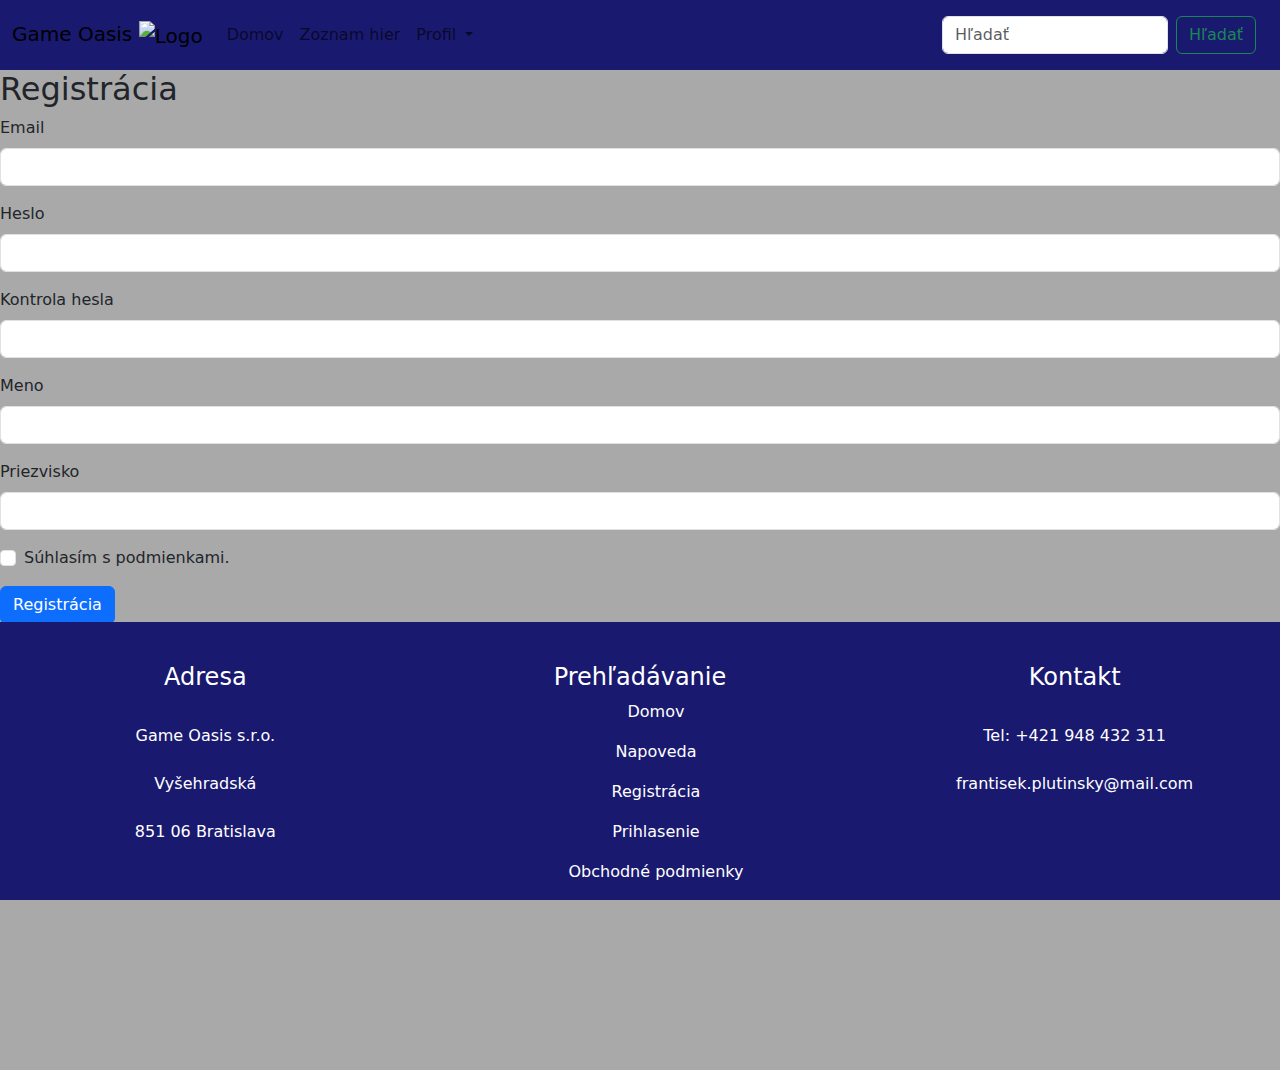
==== registracia.html @ a24d1298 "s" ====
<!DOCTYPE html>
<html lang="en">
<head>
    <meta charset="UTF-8">
    <title>Registrácia</title>

    <link href="https://cdn.jsdelivr.net/npm/bootstrap@5.3.3/dist/css/bootstrap.min.css" rel="stylesheet" integrity="sha384-QWTKZyjpPEjISv5WaRU9OFeRpok6YctnYmDr5pNlyT2bRjXh0JMhjY6hW+ALEwIH" crossorigin="anonymous">
    <script src="https://cdn.jsdelivr.net/npm/bootstrap@5.3.3/dist/js/bootstrap.bundle.min.js" integrity="sha384-YvpcrYf0tY3lHB60NNkmXc5s9fDVZLESaAA55NDzOxhy9GkcIdslK1eN7N6jIeHz" crossorigin="anonymous"></script>

    <link rel="stylesheet" href="style.css">

</head>

<body>
<section class="header">
    <nav class="navbar navbar-expand-lg bg-body-tertiary">
        <div class="container-fluid">
            <a class="navbar-brand" href="index.html">Game Oasis
                <img src="/img/logo.png" alt="Logo" width="40" height="50">
            </a>
            <button class="navbar-toggler" type="button" data-bs-toggle="collapse" data-bs-target="#navbarNavDropdown" aria-controls="navbarNavDropdown" aria-expanded="false" aria-label="Toggle navigation">
                <span class="navbar-toggler-icon"></span>
            </button>
            <div class="collapse navbar-collapse" id="navbarNavDropdown">
                <ul class="navbar-nav">
                    <li class="nav-item">
                        <a class="nav-link" aria-current="page" href="index.html">Domov</a>
                    </li>
                    <li class="nav-item">
                        <a class="nav-link" href="zoznam_hier.html">Zoznam hier</a>
                    </li>
                    <li class="nav-item dropdown">
                        <a class="nav-link dropdown-toggle" href="#" role="button" data-bs-toggle="dropdown" aria-expanded="false">
                            Profil
                        </a>
                        <ul class="dropdown-menu">
                            <li><a class="dropdown-item" href="prihlasenie.html">Prihlásiť</a></li>
                            <li><a class="dropdown-item" href="registracia.html">Zaregistrovať</a></li>
                        </ul>
                    </li>
                </ul>
            </div>

            <nav class="navbar bg-body-tertiary">
                <div class="container-fluid">
                    <form class="d-flex" role="search">
                        <input class="form-control me-2" type="search" placeholder="Hľadať" aria-label="Search">
                        <button class="btn btn-outline-success" type="submit">Hľadať</button>
                    </form>
                </div>
            </nav>
        </div>
    </nav>
</section>
<section class="main_body">
    <form>
        <h2>Registrácia</h2>
        <div class="mb-3">
            <label for="email" class="form-label">Email</label>
            <input type="email" class="form-control" id="email" aria-describedby="emailHelp">
        </div>
        <div class="mb-3">
            <label for="password" class="form-label">Heslo</label>
            <input type="password" class="form-control" id="password">
        </div>
        <div class="mb-3">
            <label for="password" class="form-label">Kontrola hesla </label>
            <input type="password" class="form-control" id="password">
        </div>
        <div class="mb-3">
            <label for="first-name" class="form-label">Meno</label>
            <input type="text" class="form-control" id="first-name" aria-describedby="emailHelp">
        </div>
        <div class="mb-3">
            <label for="last-name" class="form-label">Priezvisko</label>
            <input type="text" class="form-control" id="last-name" aria-describedby="emailHelp">
        </div>
        <div class="mb-3 form-check">
            <input type="checkbox" class="form-check-input" id="check">
            <label class="form-check-label" for="check">Súhlasím s podmienkami.</label>
        </div>
        <button type="submit" class="btn btn-primary">Registrácia</button>
    </form>

</section>

<section class="footer">
    <div class="row">
        <div class="col-sm-4">
            <h4>Adresa</h4><br><p>Game Oasis s.r.o.<br><br>Vyšehradská <br><br> 851 06 Bratislava</p>
        </div>
        <div class="col-sm-4">
            <h4>Prehľadávanie</h4>
            <ul type="none">
                <li><a href="index.html"><p>Domov</p></a></li>
                <li><a href="napoveda.html"><p>Napoveda</p></a></li>
                <li><a href="registracia.html"><p>Registrácia</p></a></li>
                <li><a href="prihlasenie.html"><p>Prihlasenie</p></a></li>
                <li><a href="podmienky.html"><p>Obchodné podmienky</p></a></li>
            </ul>
        </div>
        <div class="col-sm-4">
            <h4>Kontakt</h4><br><p>Tel: +421 948 432 311 <br><br> frantisek.plutinsky@mail.com</p>
        </div>
    </div>
</section>
</body>
</html>
---- style.css ----
.header {
    background-color: midnightblue !important;
}
.bg-body-tertiary {
    --bs-bg-opacity: 1;
    background-color: midnightblue !important;
}

.main_body {
    position: center;
    background-color: darkgray;
    object-position: center;
    height: 1000px;
}

.main_body .carousel .carousel-indicators {
    bottom: auto;
    position: fixed;
}
.main_body .carousel .carousel-indicators .button{
    bottom: auto;
    position: fixed;
}
.footer {
    width: 100%;
    text-align: center;
    margin-top: 3px;
    background-color: midnightblue;
    color: white;
    position: absolute;
    bottom: 0 !important;
}

.footer h4 {
    margin-top: 10%;
}

.footer a{
    text-decoration: none;
    list-style: none;
    color: white;
}
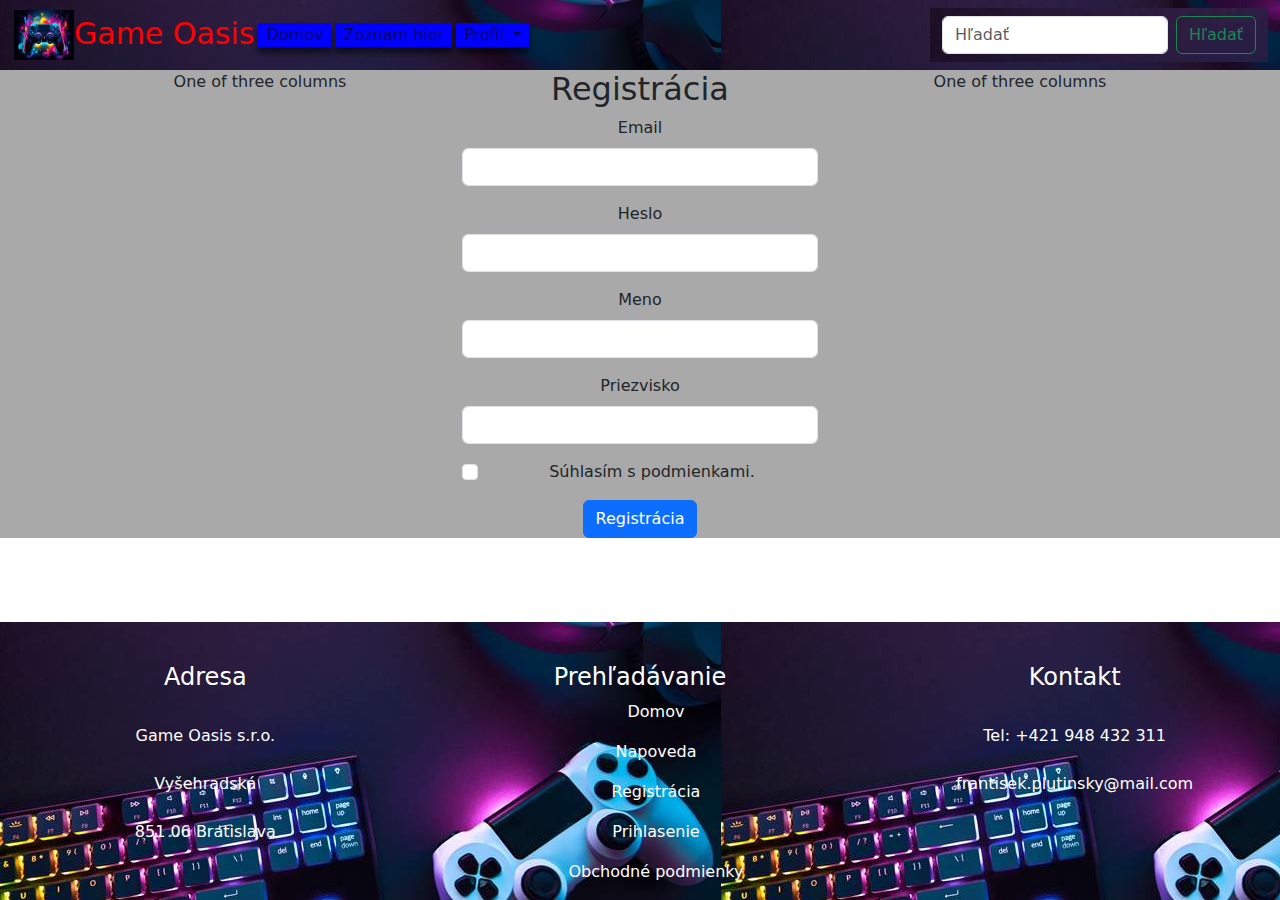
==== commit d4666ffb: "se" ====
--- a/registracia.html
+++ b/registracia.html
@@ -14,9 +14,10 @@
 <body>
 <section class="header">
     <nav class="navbar navbar-expand-lg bg-body-tertiary">
+
         <div class="container-fluid">
-            <a class="navbar-brand" href="index.html">Game Oasis
-                <img src="/img/logo.png" alt="Logo" width="40" height="50">
+            <a class="navbar-brand" href="index.html">
+                <img src="/img/1.png" alt="Logo" width="60" height="50">Game Oasis
             </a>
             <button class="navbar-toggler" type="button" data-bs-toggle="collapse" data-bs-target="#navbarNavDropdown" aria-controls="navbarNavDropdown" aria-expanded="false" aria-label="Toggle navigation">
                 <span class="navbar-toggler-icon"></span>
@@ -34,7 +35,7 @@
                             Profil
                         </a>
                         <ul class="dropdown-menu">
-                            <li><a class="dropdown-item" href="prihlasenie.html">Prihlásiť</a></li>
+                            <li><a class="dropdown-item" href="not_found.html">Prihlásiť</a></li>
                             <li><a class="dropdown-item" href="registracia.html">Zaregistrovať</a></li>
                         </ul>
                     </li>
@@ -53,34 +54,42 @@
     </nav>
 </section>
 <section class="main_body">
-    <form>
-        <h2>Registrácia</h2>
-        <div class="mb-3">
-            <label for="email" class="form-label">Email</label>
-            <input type="email" class="form-control" id="email" aria-describedby="emailHelp">
+    <div class="container text-center">
+        <div class="row align-items-start">
+            <div class="col">
+                One of three columns
+            </div>
+            <div class="col">
+                <form>
+                    <h2>Registrácia</h2>
+                    <div class="mb-3">
+                        <label for="email" class="form-label">Email</label>
+                        <input type="email" class="form-control" id="email" aria-describedby="emailHelp">
+                    </div>
+                    <div class="mb-3">
+                        <label for="password" class="form-label">Heslo</label>
+                        <input type="password" class="form-control" id="password">
+                    </div>
+                    <div class="mb-3">
+                        <label for="first-name" class="form-label">Meno</label>
+                        <input type="text" class="form-control" id="first-name" aria-describedby="emailHelp">
+                    </div>
+                    <div class="mb-3">
+                        <label for="last-name" class="form-label">Priezvisko</label>
+                        <input type="text" class="form-control" id="last-name" aria-describedby="emailHelp">
+                    </div>
+                    <div class="mb-3 form-check">
+                        <input type="checkbox" class="form-check-input" id="check">
+                        <label class="form-check-label" for="check">Súhlasím s podmienkami.</label>
+                    </div>
+                    <button type="submit" class="btn btn-primary">Registrácia</button>
+                </form>
+            </div>
+            <div class="col">
+                One of three columns
+            </div>
         </div>
-        <div class="mb-3">
-            <label for="password" class="form-label">Heslo</label>
-            <input type="password" class="form-control" id="password">
-        </div>
-        <div class="mb-3">
-            <label for="password" class="form-label">Kontrola hesla </label>
-            <input type="password" class="form-control" id="password">
-        </div>
-        <div class="mb-3">
-            <label for="first-name" class="form-label">Meno</label>
-            <input type="text" class="form-control" id="first-name" aria-describedby="emailHelp">
-        </div>
-        <div class="mb-3">
-            <label for="last-name" class="form-label">Priezvisko</label>
-            <input type="text" class="form-control" id="last-name" aria-describedby="emailHelp">
-        </div>
-        <div class="mb-3 form-check">
-            <input type="checkbox" class="form-check-input" id="check">
-            <label class="form-check-label" for="check">Súhlasím s podmienkami.</label>
-        </div>
-        <button type="submit" class="btn btn-primary">Registrácia</button>
-    </form>
+    </div>
 
 </section>
 
@@ -93,10 +102,10 @@
             <h4>Prehľadávanie</h4>
             <ul type="none">
                 <li><a href="index.html"><p>Domov</p></a></li>
-                <li><a href="napoveda.html"><p>Napoveda</p></a></li>
+                <li><a href="not_found.html"><p>Napoveda</p></a></li>
                 <li><a href="registracia.html"><p>Registrácia</p></a></li>
-                <li><a href="prihlasenie.html"><p>Prihlasenie</p></a></li>
-                <li><a href="podmienky.html"><p>Obchodné podmienky</p></a></li>
+                <li><a href="not_found.html"><p>Prihlasenie</p></a></li>
+                <li><a href="not_found.html"><p>Obchodné podmienky</p></a></li>
             </ul>
         </div>
         <div class="col-sm-4">
--- a/style.css
+++ b/style.css
@@ -1,33 +1,83 @@
 .header {
-    background-color: midnightblue !important;
+    background-color: midnightblue;
+    z-index: 99999;
 }
 .bg-body-tertiary {
-    --bs-bg-opacity: 1;
+    background-image: url("/img/2.jpg");
     background-color: midnightblue !important;
 }
 
+.header .navbar-brand {
+    margin: 2px;
+    color: red;
+    padding: 0px;
+    font-size: 30px;
+    opacity: 1 !important;
+}
+
+.header .navbar-brand:hover {
+    margin: 2px;
+    color: darkred;
+    padding: 0px;
+    font-size: 32px;
+    transition: 0.5s;
+    opacity: 1;
+}
+
+.header .nav-link {
+    margin: 2px;
+    background-color: blue;
+    padding: 0px;
+    box-shadow: 0 6px 6px rgba(0, 0, 0, 0.6);
+    opacity: 1;
+}
+
+.header .nav-link:hover {
+    margin: 2px;
+    background-color: #fafafa;
+    padding: 0px;
+    box-shadow: 0 6px 6px rgba(0, 0, 0, 0.6);
+    opacity: 1;
+}
+
+.dropdown-menu {
+    z-index: 9999;
+}
+
 .main_body {
+    z-index: 1 !important;
+    height: auto;
     position: center;
     background-color: darkgray;
     object-position: center;
-    height: 1000px;
 }
 
-.main_body .carousel .carousel-indicators {
+.main_body .carousel-indicators {
+    bottom: auto;
+}
+.main_body .button{
     bottom: auto;
     position: fixed;
 }
-.main_body .carousel .carousel-indicators .button{
-    bottom: auto;
-    position: fixed;
+
+.main_body .carousel-item {
+    margin-left: 15%;
+    width: 70%;
+    height: fit-content;
+    position: center;
+    z-index: 1 !important;
 }
+
 .footer {
     width: 100%;
     text-align: center;
     margin-top: 3px;
+    color: white;
+    border-top-width: 3px;
+    border-top-color: red;
     background-color: midnightblue;
-    color: white;
-    position: absolute;
+    background-image: url("/img/2.jpg");
+    position: fixed;
     bottom: 0 !important;
 }
 
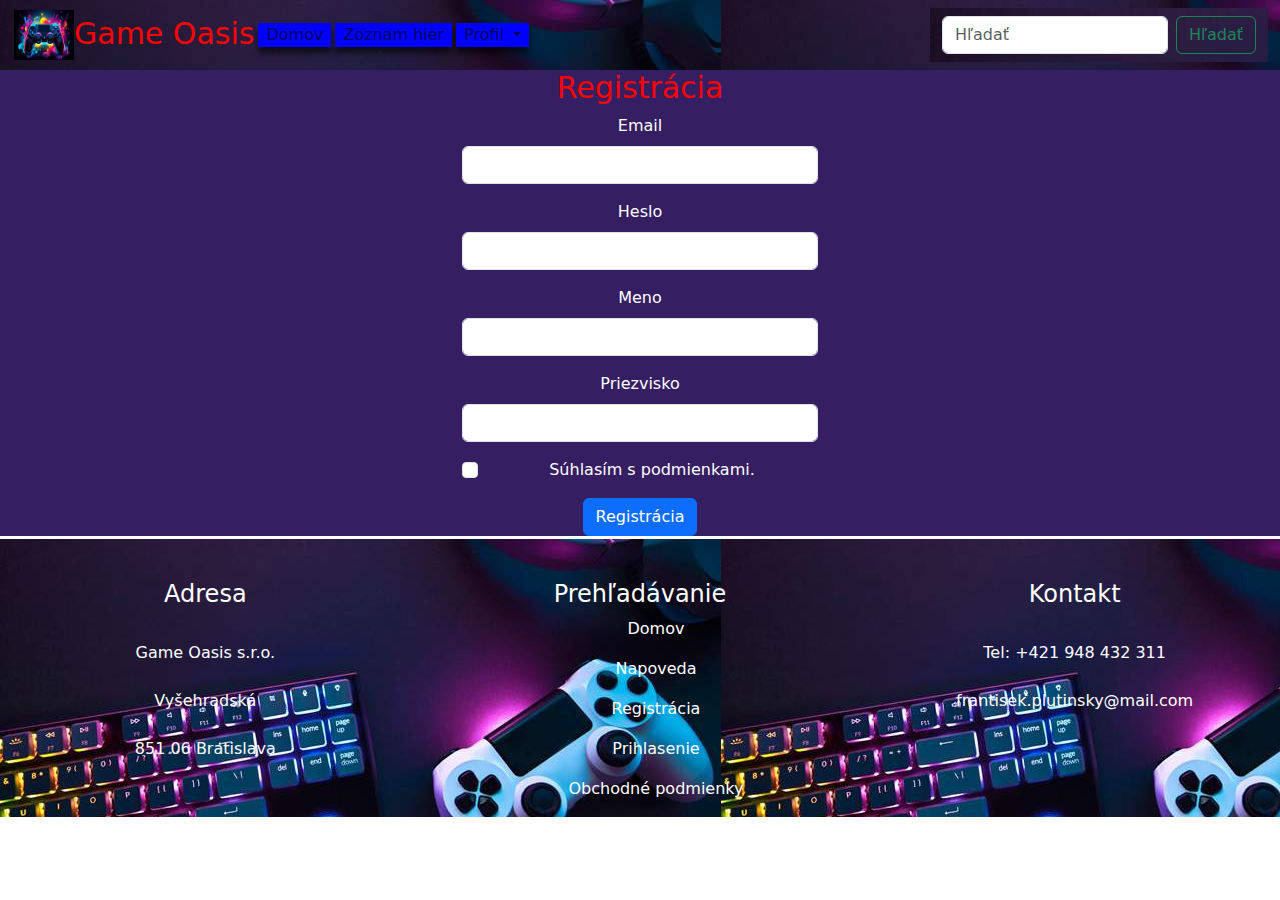
==== commit 1c78900d: "se" ====
--- a/registracia.html
+++ b/registracia.html
@@ -57,7 +57,7 @@
     <div class="container text-center">
         <div class="row align-items-start">
             <div class="col">
-                One of three columns
+                <background-image src="/img/back.jpg"></background-image>
             </div>
             <div class="col">
                 <form>
@@ -86,7 +86,9 @@
                 </form>
             </div>
             <div class="col">
-                One of three columns
+                <div class="col3">
+
+                </div>
             </div>
         </div>
     </div>
--- a/style.css
+++ b/style.css
@@ -48,8 +48,28 @@
     z-index: 1 !important;
     height: auto;
     position: center;
-    background-color: darkgray;
+    background-color: #361e62;
     object-position: center;
+}
+.main_body .welcome {
+    text-align: center;
+}
+.main_body h2 {
+    font-size: 30px;
+    color: red !important;
+}
+
+.main_body .welcome a {
+    font-size: 25px;
+    color: #fafafa;
+}
+
+.main_body .form-label {
+    color: white;
+}
+
+.main_body .form-check-label{
+    color: white;
 }
 
 .main_body .carousel-indicators {
@@ -63,7 +83,6 @@
 .main_body .carousel-item {
     margin-left: 15%;
     width: 70%;
-    height: fit-content;
     position: center;
     z-index: 1 !important;
 }
@@ -77,7 +96,7 @@
     border-top-color: red;
     background-color: midnightblue;
     background-image: url("/img/2.jpg");
-    position: fixed;
+    position: relative;
     bottom: 0 !important;
 }
 
